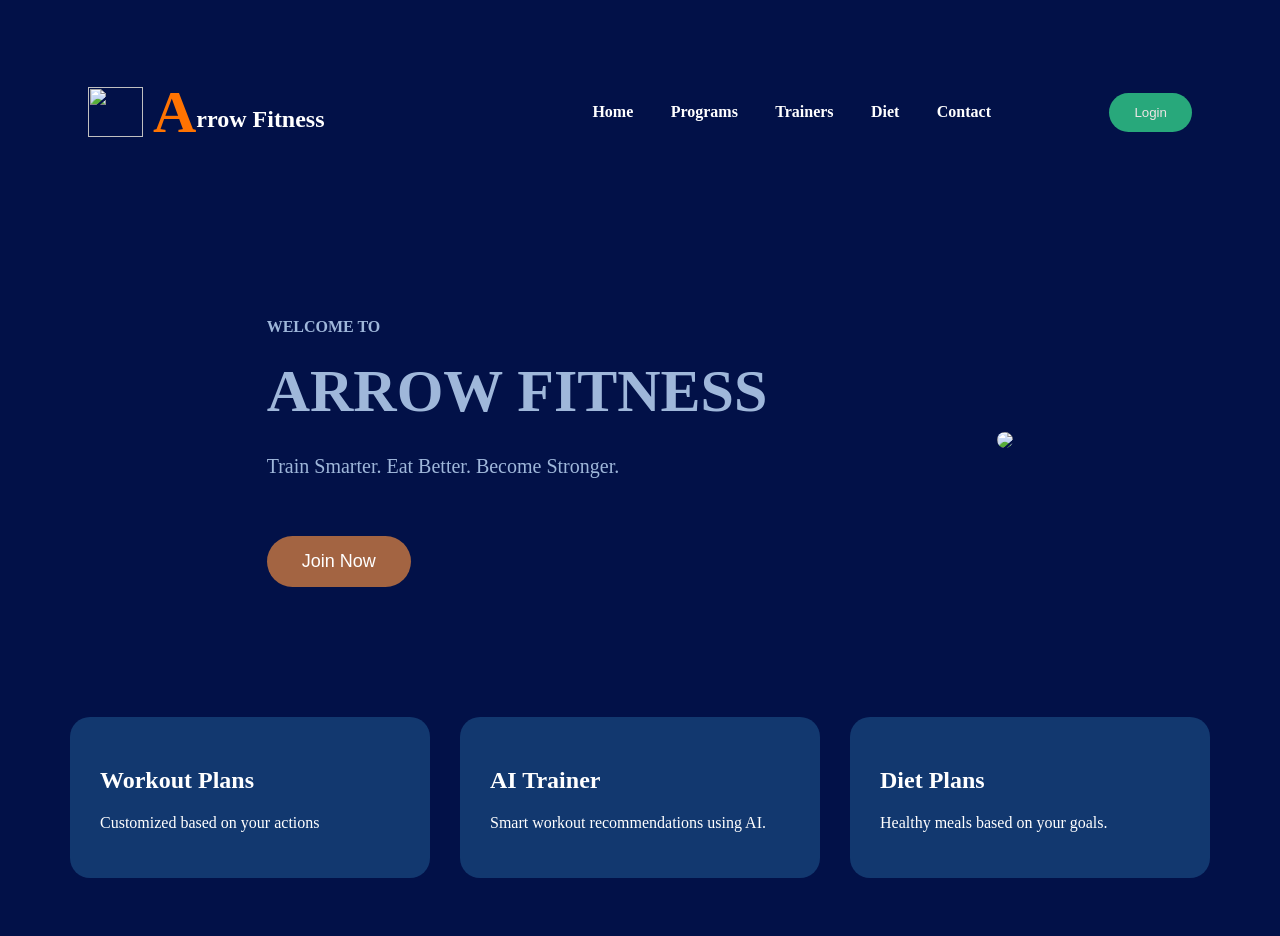
==== index.html @ 8e437d09 "Add files via upload" ====
<!DOCTYPE html>
<html lang="en">
<head>
    <meta charset="UTF-8">
    <meta name="viewport" content="width=device-width, initial-scale=1.0">
    <title>Fitness Management System</title>
    <link rel="stylesheet" href="styles.css">
    <link rel="icon" href="images/fitness.png">
</head>
<body> 
    <header>

    <nav class="navbar">

        <div class="logo">

            <img src="images/fitness.png" width="50" height="50">
             <h1>A</h1>
            <h2>rrow Fitness</h2>

        </div>
        <div  class="list">

            <a href="#">Home</a>

            <a href="#">Programs</a>

            <a href="#">Trainers</a>

            <a href="#">Diet</a>

            <a href="#">Contact</a>

            </div>

        <a href="login.html"><button class="login">Login</button></a>

    </nav>

</header>
<section class="hero">

<div class="content">

<h4>WELCOME TO</h4>

<h1>ARROW FITNESS</h1>

<p>

Train Smarter.

Eat Better.

Become Stronger.

</p>

<button>

Join Now

</button>

</div>

<div class="image">

<img src="images/healthy.jpg">

</div>

</section>
<section class="cards">

<div class="card">

<h2>Workout Plans</h2>

<p>Customized based on your actions</p>

</div>

<div class="card">

<h2>AI Trainer</h2>

<p>Smart workout recommendations using AI.</p>

</div>

<div class="card">

<h2>Diet Plans</h2>

<p>Healthy meals based on your goals.</p>

</div>

</section>
     

</body>
</html>
---- styles.css ----
body{

    background:#021148;

}
.navbar{

    display:flex;

    justify-content:space-between;

    align-items:center;

    padding:20px 80px;

}
.logo h1{
    font-size: 60px;
    color: #ff7301;
}
.logo h2{
    margin-left: -10px;
    margin-bottom: 5px;
  
}
.logo{

display:flex;

align-items:center;

gap:10px;

color:white;

}
.logo img{

width:55px;

}

.navbar a{

text-decoration:solid;

color:white;

font-weight:bolder;
}
.login{

background:rgb(40, 168, 123);

padding: 12px 25px;

border:black;

border-radius:30px;

color:rgb(237, 229, 229);

cursor:pointer;

}

.login:hover{
    
transform: translateY(-3px);

}
.list{
    display: flex;
    gap: 15%;
}
.hero{

display:flex;

justify-content:space-evenly;

align-items:center;

padding:80px;

}
.content{

width:50%;

color:rgb(159, 183, 218);

}
.content h1{

font-size:60px;

margin:20px 0;

}
.content p{

font-size:20px;

line-height:40px;

}
.content button{

margin-top:30px;

padding:15px 35px;

background:rgb(163, 100, 66);

border:none;

border-radius:40px;

color:white;

font-size:18px;

cursor: pointer;
transition: 0.8s;

}
.image img{

width:500px;
border-radius:30px;
}
.cards{

display:flex;

justify-content:center;

gap:30px;

padding:50px;

}
.card{

background:#12386f;

width:300px;

padding:30px;

border-radius:20px;

color:white;

transition:0.6s;

}
.card:hover{

transform:translatey(-10px);

}
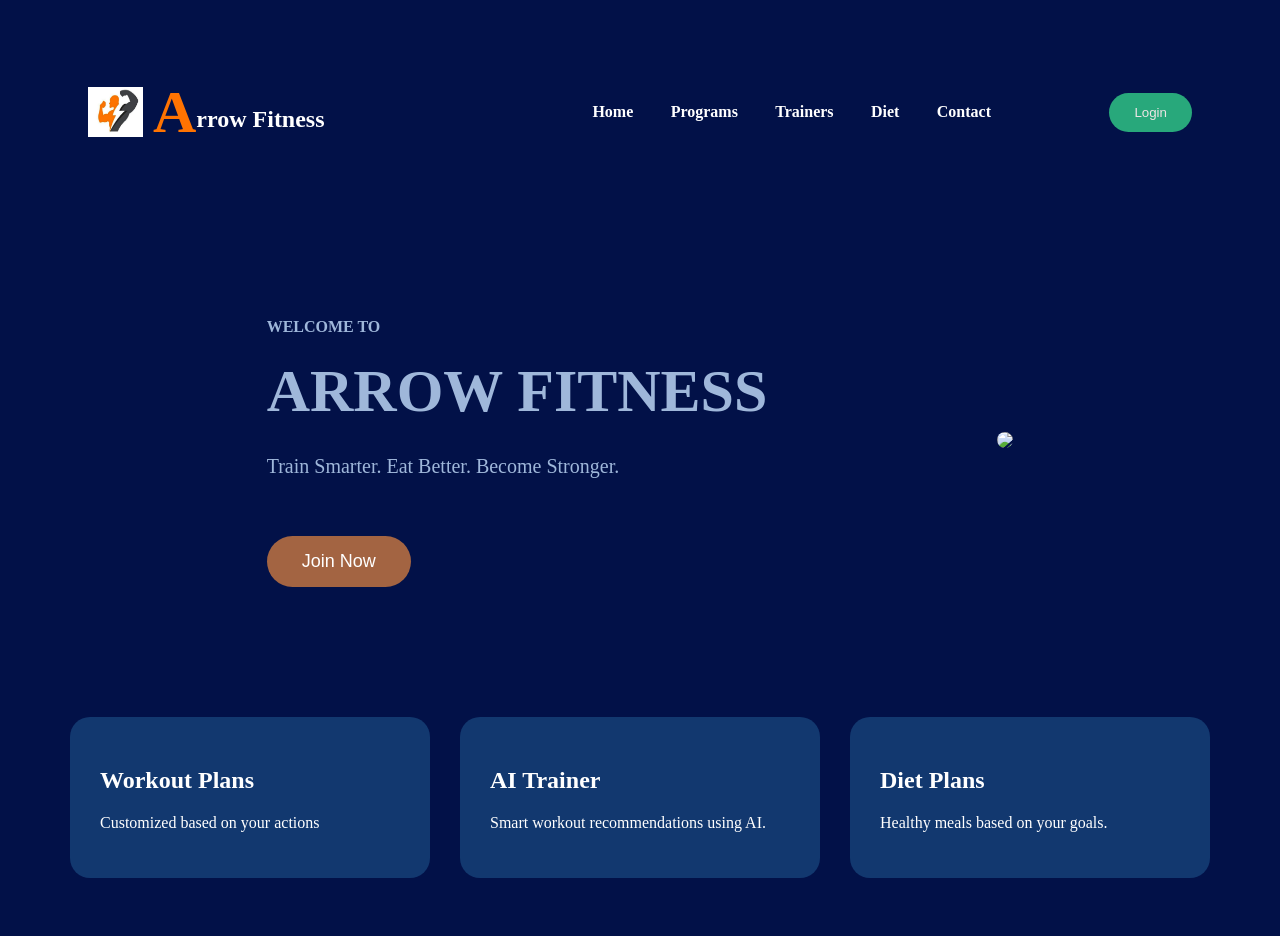
==== commit b34bc196: "Update index.html" ====
--- a/index.html
+++ b/index.html
@@ -5,7 +5,7 @@
     <meta name="viewport" content="width=device-width, initial-scale=1.0">
     <title>Fitness Management System</title>
     <link rel="stylesheet" href="styles.css">
-    <link rel="icon" href="images/fitness.png">
+    <link rel="icon" href="fitness.png">
 </head>
 <body> 
     <header>
@@ -14,7 +14,7 @@
 
         <div class="logo">
 
-            <img src="images/fitness.png" width="50" height="50">
+            <img src="fitness.png" width="50" height="50">
              <h1>A</h1>
             <h2>rrow Fitness</h2>
 
@@ -101,4 +101,4 @@
      
 
 </body>
-</html>+</html>
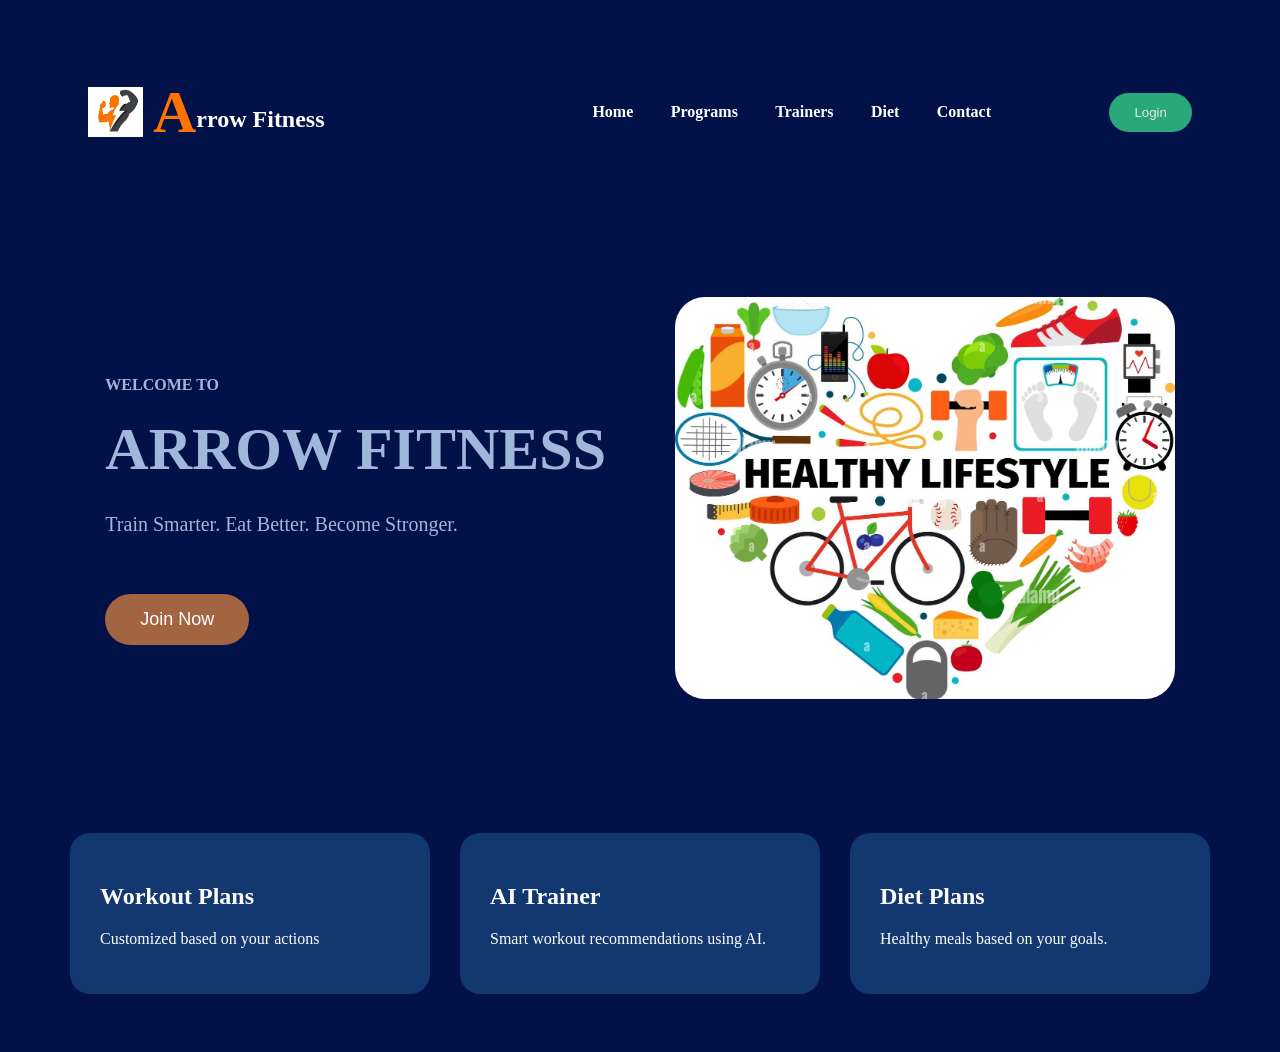
==== commit 1afdcaa2: "Update index.html" ====
--- a/index.html
+++ b/index.html
@@ -66,7 +66,7 @@
 
 <div class="image">
 
-<img src="images/healthy.jpg">
+<img src="healthy.jpg">
 
 </div>
 
